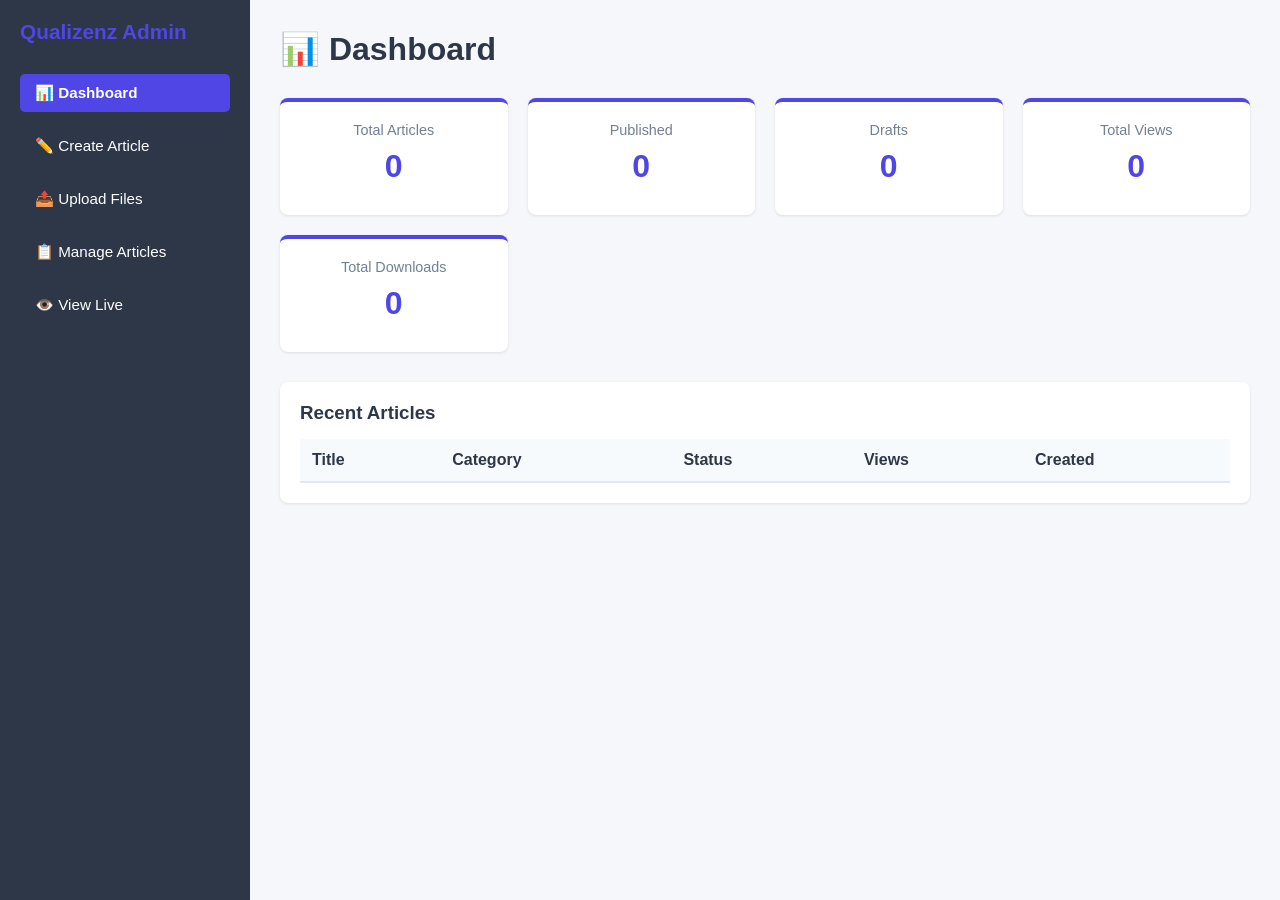
==== admin_dashboard.html @ a14ee41c "commit new files" ====
<!DOCTYPE html>
<html lang="en">
<head>
    <meta charset="UTF-8">
    <meta name="viewport" content="width=device-width, initial-scale=1.0">
    <title>Qualizenz Admin - Article Manager</title>
    <style>
        * {
            margin: 0;
            padding: 0;
            box-sizing: border-box;
        }
        
        body {
            font-family: 'Segoe UI', Tahoma, Geneva, Verdana, sans-serif;
            background: #f5f7fa;
        }
        
        .admin-container {
            display: grid;
            grid-template-columns: 250px 1fr;
            min-height: 100vh;
        }
        
        /* SIDEBAR */
        .sidebar {
            background: #2d3748;
            color: white;
            padding: 20px;
            position: sticky;
            top: 0;
            height: 100vh;
            overflow-y: auto;
        }
        
        .sidebar h2 {
            margin-bottom: 30px;
            font-size: 1.3rem;
            color: #4F46E5;
        }
        
        .sidebar-menu {
            list-style: none;
        }
        
        .sidebar-menu li {
            margin-bottom: 15px;
        }
        
        .sidebar-menu button {
            background: none;
            border: none;
            color: white;
            width: 100%;
            padding: 10px 15px;
            text-align: left;
            cursor: pointer;
            border-radius: 5px;
            font-size: 0.95rem;
            transition: all 0.3s ease;
        }
        
        .sidebar-menu button:hover {
            background: #4F46E5;
        }
        
        .sidebar-menu button.active {
            background: #4F46E5;
            font-weight: 600;
        }
        
        /* MAIN CONTENT */
        .main-content {
            padding: 30px;
            overflow-y: auto;
        }
        
        .header {
            display: flex;
            justify-content: space-between;
            align-items: center;
            margin-bottom: 30px;
        }
        
        .header h1 {
            color: #2d3748;
            font-size: 2rem;
        }
        
        /* SECTIONS */
        .section {
            display: none;
        }
        
        .section.active {
            display: block;
        }
        
        /* FORM STYLES */
        .form-group {
            margin-bottom: 20px;
        }
        
        label {
            display: block;
            margin-bottom: 8px;
            font-weight: 600;
            color: #2d3748;
        }
        
        input, textarea, select {
            width: 100%;
            padding: 12px;
            border: 1px solid #e2e8f0;
            border-radius: 6px;
            font-family: inherit;
            font-size: 0.95rem;
        }
        
        textarea {
            min-height: 150px;
            resize: vertical;
        }
        
        input:focus, textarea:focus, select:focus {
            outline: none;
            border-color: #4F46E5;
            box-shadow: 0 0 0 3px rgba(79, 70, 229, 0.1);
        }
        
        /* BUTTONS */
        .btn {
            padding: 12px 24px;
            border: none;
            border-radius: 6px;
            cursor: pointer;
            font-weight: 600;
            font-size: 0.95rem;
            transition: all 0.3s ease;
        }
        
        .btn-primary {
            background: #4F46E5;
            color: white;
        }
        
        .btn-primary:hover {
            background: #7C3AED;
        }
        
        .btn-secondary {
            background: #e2e8f0;
            color: #2d3748;
        }
        
        .btn-secondary:hover {
            background: #cbd5e0;
        }
        
        .btn-danger {
            background: #ef4444;
            color: white;
        }
        
        .btn-danger:hover {
            background: #dc2626;
        }
        
        /* CARDS */
        .card {
            background: white;
            border-radius: 8px;
            padding: 20px;
            margin-bottom: 20px;
            box-shadow: 0 1px 3px rgba(0,0,0,0.1);
        }
        
        .card h3 {
            color: #2d3748;
            margin-bottom: 15px;
        }
        
        /* FILE UPLOAD */
        .file-upload-area {
            border: 2px dashed #cbd5e0;
            border-radius: 8px;
            padding: 30px;
            text-align: center;
            transition: all 0.3s ease;
            cursor: pointer;
        }
        
        .file-upload-area:hover {
            border-color: #4F46E5;
            background: #f0f4ff;
        }
        
        .file-upload-area.dragover {
            border-color: #4F46E5;
            background: #f0f4ff;
        }
        
        .file-upload-icon {
            font-size: 2.5rem;
            margin-bottom: 10px;
        }
        
        /* TABLES */
        table {
            width: 100%;
            border-collapse: collapse;
        }
        
        th {
            background: #f7fafc;
            padding: 12px;
            text-align: left;
            font-weight: 600;
            color: #2d3748;
            border-bottom: 2px solid #e2e8f0;
        }
        
        td {
            padding: 12px;
            border-bottom: 1px solid #e2e8f0;
        }
        
        tr:hover {
            background: #f7fafc;
        }
        
        .status-badge {
            display: inline-block;
            padding: 4px 12px;
            border-radius: 20px;
            font-size: 0.85rem;
            font-weight: 600;
        }
        
        .status-published {
            background: #D1FAE5;
            color: #065F46;
        }
        
        .status-draft {
            background: #FEF3C7;
            color: #92400E;
        }
        
        .status-archived {
            background: #E5E7EB;
            color: #374151;
        }
        
        /* ALERTS */
        .alert {
            padding: 15px;
            border-radius: 6px;
            margin-bottom: 20px;
            border-left: 4px solid;
        }
        
        .alert-success {
            background: #D1FAE5;
            color: #065F46;
            border-color: #10B981;
        }
        
        .alert-error {
            background: #FEE2E2;
            color: #991B1B;
            border-color: #EF4444;
        }
        
        .alert-info {
            background: #EFF6FF;
            color: #0C4A6E;
            border-color: #4F46E5;
        }
        
        /* STATS */
        .stats-grid {
            display: grid;
            grid-template-columns: repeat(auto-fit, minmax(200px, 1fr));
            gap: 20px;
            margin-bottom: 30px;
        }
        
        .stat-card {
            background: white;
            padding: 20px;
            border-radius: 8px;
            box-shadow: 0 1px 3px rgba(0,0,0,0.1);
            text-align: center;
            border-top: 4px solid #4F46E5;
        }
        
        .stat-number {
            font-size: 2rem;
            font-weight: 700;
            color: #4F46E5;
            margin: 10px 0;
        }
        
        .stat-label {
            color: #718096;
            font-size: 0.9rem;
        }
        
        /* RESPONSIVE */
        @media (max-width: 768px) {
            .admin-container {
                grid-template-columns: 1fr;
            }
            
            .sidebar {
                display: none;
            }
            
            .stats-grid {
                grid-template-columns: 1fr;
            }
        }
    </style>
</head>
<body>
    <div class="admin-container">
        <!-- SIDEBAR -->
        <div class="sidebar">
            <h2>Qualizenz Admin</h2>
            <ul class="sidebar-menu">
                <li><button class="menu-btn active" data-section="dashboard">📊 Dashboard</button></li>
                <li><button class="menu-btn" data-section="create">✏️ Create Article</button></li>
                <li><button class="menu-btn" data-section="upload">📤 Upload Files</button></li>
                <li><button class="menu-btn" data-section="manage">📋 Manage Articles</button></li>
                <li><button class="menu-btn" data-section="view">👁️ View Live</button></li>
            </ul>
        </div>
        
        <!-- MAIN CONTENT -->
        <div class="main-content">
            <!-- DASHBOARD SECTION -->
            <div id="dashboard" class="section active">
                <div class="header">
                    <h1>📊 Dashboard</h1>
                </div>
                
                <div class="stats-grid" id="statsGrid">
                    <div class="stat-card">
                        <div class="stat-label">Total Articles</div>
                        <div class="stat-number" id="totalArticles">0</div>
                    </div>
                    <div class="stat-card">
                        <div class="stat-label">Published</div>
                        <div class="stat-number" id="publishedCount">0</div>
                    </div>
                    <div class="stat-card">
                        <div class="stat-label">Drafts</div>
                        <div class="stat-number" id="draftCount">0</div>
                    </div>
                    <div class="stat-card">
                        <div class="stat-label">Total Views</div>
                        <div class="stat-number" id="totalViews">0</div>
                    </div>
                    <div class="stat-card">
                        <div class="stat-label">Total Downloads</div>
                        <div class="stat-number" id="totalDownloads">0</div>
                    </div>
                </div>
                
                <div class="card">
                    <h3>Recent Articles</h3>
                    <table id="recentTable">
                        <thead>
                            <tr>
                                <th>Title</th>
                                <th>Category</th>
                                <th>Status</th>
                                <th>Views</th>
                                <th>Created</th>
                            </tr>
                        </thead>
                        <tbody>
                        </tbody>
                    </table>
                </div>
            </div>
            
            <!-- CREATE ARTICLE SECTION -->
            <div id="create" class="section">
                <div class="header">
                    <h1>✏️ Create New Article</h1>
                </div>
                
                <div class="card">
                    <form id="createArticleForm" onsubmit="createArticle(event)">
                        <div class="form-group">
                            <label for="title">Article Title *</label>
                            <input type="text" id="title" placeholder="e.g., FDA GMP Requirements" required>
                        </div>
                        
                        <div class="form-group">
                            <label for="description">Description *</label>
                            <textarea id="description" placeholder="Brief description of the article..." required></textarea>
                        </div>
                        
                        <div class="form-group">
                            <label for="category">Category *</label>
                            <select id="category" required>
                                <option value="">-- Select Category --</option>
                                <option value="GMP">GMP</option>
                                <option value="Quality Assurance">Quality Assurance</option>
                                <option value="Quality Control">Quality Control</option>
                                <option value="Validation">Validation</option>
                                <option value="Data Integrity">Data Integrity</option>
                                <option value="Production">Production</option>
                                <option value="Engineering">Engineering</option>
                                <option value="Sterile Manufacturing">Sterile Manufacturing</option>
                            </select>
                        </div>
                        
                        <div class="form-group">
                            <label for="content">Article Content *</label>
                            <textarea id="content" placeholder="Full article content..." required></textarea>
                        </div>
                        
                        <div class="form-group">
                            <label for="tags">Tags (comma-separated)</label>
                            <input type="text" id="tags" placeholder="e.g., compliance, FDA, GMP">
                        </div>
                        
                        <div class="form-group">
                            <label for="author">Author</label>
                            <input type="text" id="author" placeholder="Your name" value="Qualizenz Team">
                        </div>
                        
                        <button type="submit" class="btn btn-primary">💾 Save as Draft</button>
                    </form>
                </div>
                
                <div id="createMessage"></div>
            </div>
            
            <!-- UPLOAD FILES SECTION -->
            <div id="upload" class="section">
                <div class="header">
                    <h1>📤 Upload Files to Article</h1>
                </div>
                
                <div class="card">
                    <h3>Step 1: Select Article</h3>
                    <div class="form-group">
                        <label for="articleSelect">Choose Article *</label>
                        <select id="articleSelect" onchange="loadArticleDetails()">
                            <option value="">-- Select Article --</option>
                        </select>
                    </div>
                    
                    <div id="articleDetails" style="display: none; margin-top: 20px; padding: 15px; background: #f7fafc; border-radius: 6px;">
                        <h4 id="selectedArticleTitle"></h4>
                        <p id="selectedArticleDesc"></p>
                    </div>
                </div>
                
                <div class="card">
                    <h3>Step 2: Upload File (PDF, Word, etc.)</h3>
                    <div class="file-upload-area" id="fileUploadArea">
                        <div class="file-upload-icon">📁</div>
                        <p><strong>Drag & drop your file here</strong></p>
                        <p style="color: #718096; font-size: 0.9rem;">or click to select (PDF, DOCX, TXT, ZIP up to 50MB)</p>
                        <input type="file" id="fileInput" style="display: none;">
                    </div>
                    
                    <div id="fileList" style="margin-top: 20px;"></div>
                    
                    <button type="button" class="btn btn-primary" style="margin-top: 20px;" onclick="uploadFile()">⬆️ Upload File</button>
                </div>
                
                <div id="uploadMessage"></div>
            </div>
            
            <!-- MANAGE ARTICLES SECTION -->
            <div id="manage" class="section">
                <div class="header">
                    <h1>📋 Manage Articles</h1>
                </div>
                
                <div class="card">
                    <button class="btn btn-primary" onclick="loadAllArticles()" style="margin-bottom: 20px;">🔄 Refresh</button>
                    
                    <table id="articlesTable">
                        <thead>
                            <tr>
                                <th>Title</th>
                                <th>Category</th>
                                <th>Status</th>
                                <th>Views</th>
                                <th>Files</th>
                                <th>Actions</th>
                            </tr>
                        </thead>
                        <tbody>
                        </tbody>
                    </table>
                </div>
            </div>
            
            <!-- VIEW LIVE SECTION -->
            <div id="view" class="section">
                <div class="header">
                    <h1>👁️ View Live</h1>
                </div>
                
                <div class="card">
                    <h3>Published Articles on Your Website</h3>
                    <p style="color: #718096; margin-bottom: 20px;">Here's how your articles appear to visitors</p>
                    <div id="livePreview"></div>
                </div>
            </div>
        </div>
    </div>
    
    <script>
        const API_URL = 'http://localhost:5000/api';
        let currentArticleId = null;
        
        // ==================== MENU NAVIGATION ====================
        document.querySelectorAll('.menu-btn').forEach(btn => {
            btn.addEventListener('click', function() {
                const section = this.dataset.section;
                
                // Hide all sections
                document.querySelectorAll('.section').forEach(s => s.classList.remove('active'));
                
                // Show selected section
                document.getElementById(section).classList.add('active');
                
                // Update active button
                document.querySelectorAll('.menu-btn').forEach(b => b.classList.remove('active'));
                this.classList.add('active');
                
                // Load data based on section
                if (section === 'dashboard') loadDashboard();
                if (section === 'upload') loadArticlesForUpload();
                if (section === 'manage') loadAllArticles();
                if (section === 'view') loadPublishedArticles();
            });
        });
        
        // ==================== CREATE ARTICLE ====================
        async function createArticle(event) {
            event.preventDefault();
            
            const article = {
                title: document.getElementById('title').value,
                description: document.getElementById('description').value,
                category: document.getElementById('category').value,
                content: document.getElementById('content').value,
                tags: document.getElementById('tags').value.split(',').map(t => t.trim()),
                author: document.getElementById('author').value
            };
            
            try {
                const response = await fetch(`${API_URL}/articles/create`, {
                    method: 'POST',
                    headers: { 'Content-Type': 'application/json' },
                    body: JSON.stringify(article)
                });
                
                const data = await response.json();
                
                if (response.ok) {
                    showMessage('createMessage', `✅ Article created! ID: ${data.article_id}`, 'success');
                    document.getElementById('createArticleForm').reset();
                } else {
                    showMessage('createMessage', `❌ Error: ${data.error}`, 'error');
                }
            } catch (error) {
                showMessage('createMessage', `❌ Error: ${error.message}`, 'error');
            }
        }
        
        // ==================== FILE UPLOAD ====================
        document.getElementById('fileUploadArea').addEventListener('click', () => {
            document.getElementById('fileInput').click();
        });
        
        document.getElementById('fileUploadArea').addEventListener('dragover', (e) => {
            e.preventDefault();
            document.getElementById('fileUploadArea').classList.add('dragover');
        });
        
        document.getElementById('fileUploadArea').addEventListener('dragleave', () => {
            document.getElementById('fileUploadArea').classList.remove('dragover');
        });
        
        document.getElementById('fileUploadArea').addEventListener('drop', (e) => {
            e.preventDefault();
            document.getElementById('fileUploadArea').classList.remove('dragover');
            document.getElementById('fileInput').files = e.dataTransfer.files;
            updateFileList();
        });
        
        document.getElementById('fileInput').addEventListener('change', updateFileList);
        
        function updateFileList() {
            const files = document.getElementById('fileInput').files;
            const fileList = document.getElementById('fileList');
            fileList.innerHTML = '';
            
            for (let file of files) {
                const sizeMB = (file.size / 1024 / 1024).toFixed(2);
                fileList.innerHTML += `
                    <div style="padding: 10px; background: #f7fafc; border-radius: 6px; margin-bottom: 10px;">
                        📄 ${file.name} (${sizeMB}MB)
                    </div>
                `;
            }
        }
        
        async function uploadFile() {
            if (!currentArticleId) {
                showMessage('uploadMessage', '❌ Please select an article first', 'error');
                return;
            }
            
            const files = document.getElementById('fileInput').files;
            if (files.length === 0) {
                showMessage('uploadMessage', '❌ Please select a file', 'error');
                return;
            }
            
            const formData = new FormData();
            formData.append('file', files[0]);
            
            try {
                const response = await fetch(`${API_URL}/articles/${currentArticleId}/upload-file`, {
                    method: 'POST',
                    body: formData
                });
                
                const data = await response.json();
                
                if (response.ok) {
                    showMessage('uploadMessage', `✅ File uploaded! Download: ${data.download_url}`, 'success');
                    document.getElementById('fileInput').value = '';
                    updateFileList();
                } else {
                    showMessage('uploadMessage', `❌ Error: ${data.error}`, 'error');
                }
            } catch (error) {
                showMessage('uploadMessage', `❌ Error: ${error.message}`, 'error');
            }
        }
        
        // ==================== LOAD ARTICLES ====================
        async function loadArticlesForUpload() {
            try {
                const response = await fetch(`${API_URL}/admin/articles`);
                const data = await response.json();
                
                const select = document.getElementById('articleSelect');
                select.innerHTML = '<option value="">-- Select Article --</option>';
                
                data.articles.forEach(article => {
                    select.innerHTML += `<option value="${article.id}">${article.title}</option>`;
                });
            } catch (error) {
                console.error('Error loading articles:', error);
            }
        }
        
        function loadArticleDetails() {
            const articleId = document.getElementById('articleSelect').value;
            if (!articleId) {
                document.getElementById('articleDetails').style.display = 'none';
                currentArticleId = null;
                return;
            }
            
            currentArticleId = articleId;
            document.getElementById('articleDetails').style.display = 'block';
            // In production, fetch and display article details
        }
        
        async function loadAllArticles() {
            try {
                const response = await fetch(`${API_URL}/admin/articles`);
                const data = await response.json();
                
                const tbody = document.querySelector('#articlesTable tbody');
                tbody.innerHTML = '';
                
                data.articles.forEach(article => {
                    tbody.innerHTML += `
                        <tr>
                            <td>${article.title}</td>
                            <td>${article.category}</td>
                            <td><span class="status-badge status-${article.status.toLowerCase()}">${article.status}</span></td>
                            <td>${article.views}</td>
                            <td>${article.files.length}</td>
                            <td>
                                <button class="btn btn-secondary" onclick="publishArticle('${article.id}')" style="padding: 6px 12px; font-size: 0.85rem;">Publish</button>
                                <button class="btn btn-danger" onclick="deleteArticle('${article.id}')" style="padding: 6px 12px; font-size: 0.85rem;">Delete</button>
                            </td>
                        </tr>
                    `;
                });
            } catch (error) {
                console.error('Error loading articles:', error);
            }
        }
        
        async function loadPublishedArticles() {
            try {
                const response = await fetch(`${API_URL}/articles/published`);
                const data = await response.json();
                
                const preview = document.getElementById('livePreview');
                preview.innerHTML = '';
                
                data.articles.forEach(article => {
                    preview.innerHTML += `
                        <div class="card">
                            <h3>${article.title}</h3>
                            <p>${article.description}</p>
                            <div style="margin-top: 10px;">
                                <span style="background: #f0f4ff; padding: 4px 8px; border-radius: 4px; font-size: 0.85rem;">${article.category}</span>
                                <span style="margin-left: 10px; color: #718096; font-size: 0.9rem;">👁️ ${article.views} views</span>
                            </div>
                            <a href="${API_URL}/articles/${article.id}/content" target="_blank" style="display: inline-block; margin-top: 15px; color: #4F46E5; text-decoration: none;">
                                📖 Read More →
                            </a>
                        </div>
                    `;
                });
            } catch (error) {
                console.error('Error loading published articles:', error);
            }
        }
        
        // ==================== ACTIONS ====================
        async function publishArticle(articleId) {
            try {
                const response = await fetch(`${API_URL}/articles/${articleId}/publish`, {
                    method: 'PUT'
                });
                
                if (response.ok) {
                    alert('✅ Article published!');
                    loadAllArticles();
                } else {
                    alert('❌ Error publishing article');
                }
            } catch (error) {
                alert(`❌ Error: ${error.message}`);
            }
        }
        
        async function deleteArticle(articleId) {
            if (!confirm('Are you sure you want to delete this article?')) return;
            
            try {
                const response = await fetch(`${API_URL}/admin/articles/${articleId}/delete`, {
                    method: 'DELETE'
                });
                
                if (response.ok) {
                    alert('✅ Article deleted!');
                    loadAllArticles();
                } else {
                    alert('❌ Error deleting article');
                }
            } catch (error) {
                alert(`❌ Error: ${error.message}`);
            }
        }
        
        async function loadDashboard() {
            try {
                const response = await fetch(`${API_URL}/admin/stats`);
                const stats = await response.json();
                
                document.getElementById('totalArticles').textContent = stats.total_articles;
                document.getElementById('publishedCount').textContent = stats.published_articles;
                document.getElementById('draftCount').textContent = stats.draft_articles;
                document.getElementById('totalViews').textContent = stats.total_views;
                document.getElementById('totalDownloads').textContent = stats.total_downloads;
                
                loadAllArticles();
            } catch (error) {
                console.error('Error loading dashboard:', error);
            }
        }
        
        function showMessage(elementId, message, type) {
            const element = document.getElementById(elementId);
            element.innerHTML = `<div class="alert alert-${type}">${message}</div>`;
        }
        
        // Load dashboard on page load
        window.addEventListener('load', loadDashboard);
    </script>
</body>
</html>
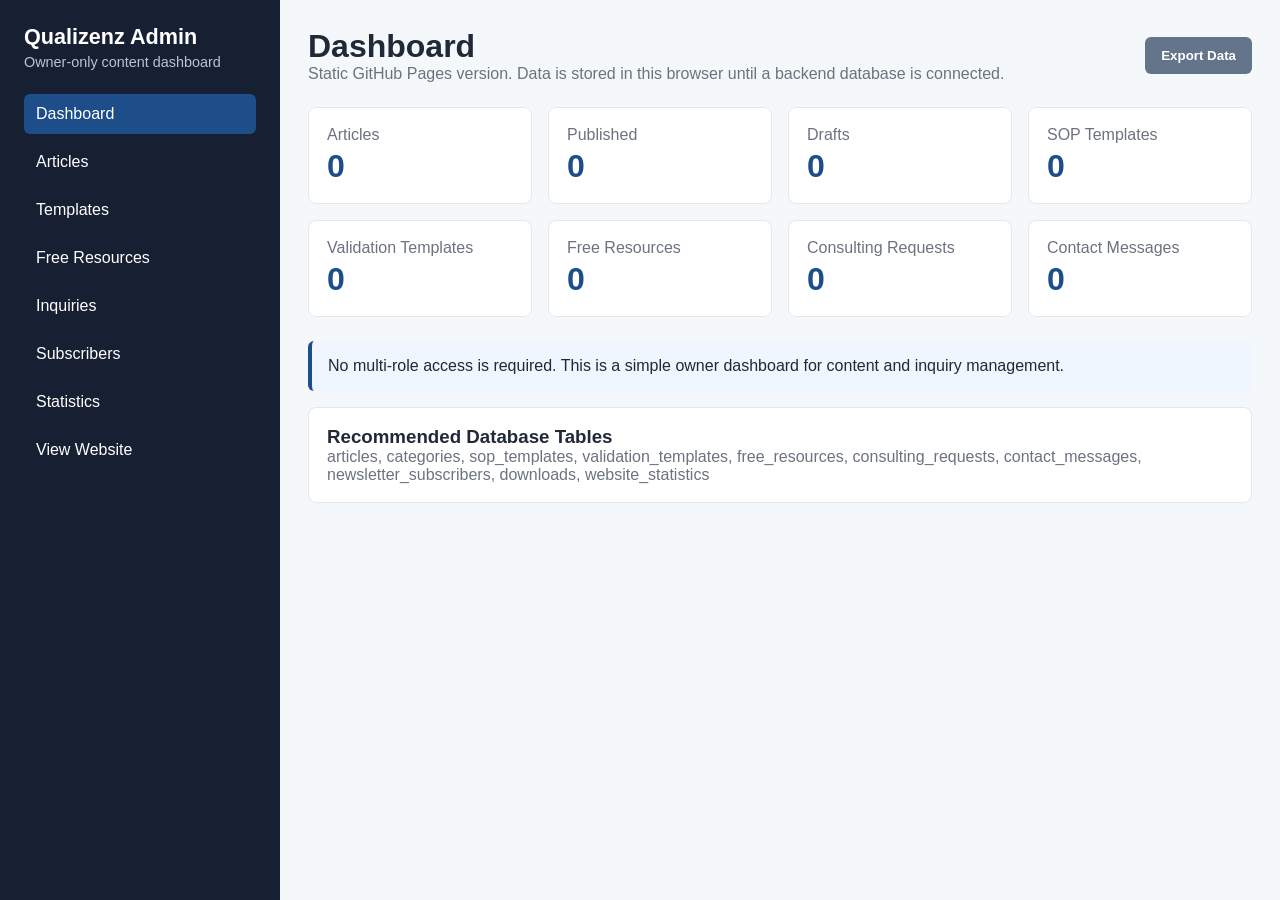
==== commit 7f60c3df: "Add Qualizenz logo to website" ====
--- a/admin_dashboard.html
+++ b/admin_dashboard.html
@@ -3,803 +3,300 @@
 <head>
     <meta charset="UTF-8">
     <meta name="viewport" content="width=device-width, initial-scale=1.0">
-    <title>Qualizenz Admin - Article Manager</title>
+    <title>Qualizenz Admin Content Dashboard</title>
     <style>
-        * {
-            margin: 0;
-            padding: 0;
-            box-sizing: border-box;
-        }
-        
-        body {
-            font-family: 'Segoe UI', Tahoma, Geneva, Verdana, sans-serif;
-            background: #f5f7fa;
-        }
-        
-        .admin-container {
-            display: grid;
-            grid-template-columns: 250px 1fr;
-            min-height: 100vh;
-        }
-        
-        /* SIDEBAR */
-        .sidebar {
-            background: #2d3748;
-            color: white;
-            padding: 20px;
-            position: sticky;
-            top: 0;
-            height: 100vh;
-            overflow-y: auto;
-        }
-        
-        .sidebar h2 {
-            margin-bottom: 30px;
-            font-size: 1.3rem;
-            color: #4F46E5;
-        }
-        
-        .sidebar-menu {
-            list-style: none;
-        }
-        
-        .sidebar-menu li {
-            margin-bottom: 15px;
-        }
-        
-        .sidebar-menu button {
-            background: none;
-            border: none;
-            color: white;
-            width: 100%;
-            padding: 10px 15px;
-            text-align: left;
-            cursor: pointer;
-            border-radius: 5px;
-            font-size: 0.95rem;
-            transition: all 0.3s ease;
-        }
-        
-        .sidebar-menu button:hover {
-            background: #4F46E5;
-        }
-        
-        .sidebar-menu button.active {
-            background: #4F46E5;
-            font-weight: 600;
-        }
-        
-        /* MAIN CONTENT */
-        .main-content {
-            padding: 30px;
-            overflow-y: auto;
-        }
-        
-        .header {
-            display: flex;
-            justify-content: space-between;
-            align-items: center;
-            margin-bottom: 30px;
-        }
-        
-        .header h1 {
-            color: #2d3748;
-            font-size: 2rem;
-        }
-        
-        /* SECTIONS */
-        .section {
-            display: none;
-        }
-        
-        .section.active {
-            display: block;
-        }
-        
-        /* FORM STYLES */
-        .form-group {
-            margin-bottom: 20px;
-        }
-        
-        label {
-            display: block;
-            margin-bottom: 8px;
-            font-weight: 600;
-            color: #2d3748;
-        }
-        
-        input, textarea, select {
-            width: 100%;
-            padding: 12px;
-            border: 1px solid #e2e8f0;
-            border-radius: 6px;
-            font-family: inherit;
-            font-size: 0.95rem;
-        }
-        
-        textarea {
-            min-height: 150px;
-            resize: vertical;
-        }
-        
-        input:focus, textarea:focus, select:focus {
-            outline: none;
-            border-color: #4F46E5;
-            box-shadow: 0 0 0 3px rgba(79, 70, 229, 0.1);
-        }
-        
-        /* BUTTONS */
-        .btn {
-            padding: 12px 24px;
-            border: none;
-            border-radius: 6px;
-            cursor: pointer;
-            font-weight: 600;
-            font-size: 0.95rem;
-            transition: all 0.3s ease;
-        }
-        
-        .btn-primary {
-            background: #4F46E5;
-            color: white;
-        }
-        
-        .btn-primary:hover {
-            background: #7C3AED;
-        }
-        
-        .btn-secondary {
-            background: #e2e8f0;
-            color: #2d3748;
-        }
-        
-        .btn-secondary:hover {
-            background: #cbd5e0;
-        }
-        
-        .btn-danger {
-            background: #ef4444;
-            color: white;
-        }
-        
-        .btn-danger:hover {
-            background: #dc2626;
-        }
-        
-        /* CARDS */
-        .card {
-            background: white;
-            border-radius: 8px;
-            padding: 20px;
-            margin-bottom: 20px;
-            box-shadow: 0 1px 3px rgba(0,0,0,0.1);
-        }
-        
-        .card h3 {
-            color: #2d3748;
-            margin-bottom: 15px;
-        }
-        
-        /* FILE UPLOAD */
-        .file-upload-area {
-            border: 2px dashed #cbd5e0;
-            border-radius: 8px;
-            padding: 30px;
-            text-align: center;
-            transition: all 0.3s ease;
-            cursor: pointer;
-        }
-        
-        .file-upload-area:hover {
-            border-color: #4F46E5;
-            background: #f0f4ff;
-        }
-        
-        .file-upload-area.dragover {
-            border-color: #4F46E5;
-            background: #f0f4ff;
-        }
-        
-        .file-upload-icon {
-            font-size: 2.5rem;
-            margin-bottom: 10px;
-        }
-        
-        /* TABLES */
-        table {
-            width: 100%;
-            border-collapse: collapse;
-        }
-        
-        th {
-            background: #f7fafc;
-            padding: 12px;
-            text-align: left;
-            font-weight: 600;
-            color: #2d3748;
-            border-bottom: 2px solid #e2e8f0;
-        }
-        
-        td {
-            padding: 12px;
-            border-bottom: 1px solid #e2e8f0;
-        }
-        
-        tr:hover {
-            background: #f7fafc;
-        }
-        
-        .status-badge {
-            display: inline-block;
-            padding: 4px 12px;
-            border-radius: 20px;
-            font-size: 0.85rem;
-            font-weight: 600;
-        }
-        
-        .status-published {
-            background: #D1FAE5;
-            color: #065F46;
-        }
-        
-        .status-draft {
-            background: #FEF3C7;
-            color: #92400E;
-        }
-        
-        .status-archived {
-            background: #E5E7EB;
-            color: #374151;
-        }
-        
-        /* ALERTS */
-        .alert {
-            padding: 15px;
-            border-radius: 6px;
-            margin-bottom: 20px;
-            border-left: 4px solid;
-        }
-        
-        .alert-success {
-            background: #D1FAE5;
-            color: #065F46;
-            border-color: #10B981;
-        }
-        
-        .alert-error {
-            background: #FEE2E2;
-            color: #991B1B;
-            border-color: #EF4444;
-        }
-        
-        .alert-info {
-            background: #EFF6FF;
-            color: #0C4A6E;
-            border-color: #4F46E5;
-        }
-        
-        /* STATS */
-        .stats-grid {
-            display: grid;
-            grid-template-columns: repeat(auto-fit, minmax(200px, 1fr));
-            gap: 20px;
-            margin-bottom: 30px;
-        }
-        
-        .stat-card {
-            background: white;
-            padding: 20px;
-            border-radius: 8px;
-            box-shadow: 0 1px 3px rgba(0,0,0,0.1);
-            text-align: center;
-            border-top: 4px solid #4F46E5;
-        }
-        
-        .stat-number {
-            font-size: 2rem;
-            font-weight: 700;
-            color: #4F46E5;
-            margin: 10px 0;
-        }
-        
-        .stat-label {
-            color: #718096;
-            font-size: 0.9rem;
-        }
-        
-        /* RESPONSIVE */
-        @media (max-width: 768px) {
-            .admin-container {
-                grid-template-columns: 1fr;
-            }
-            
-            .sidebar {
-                display: none;
-            }
-            
-            .stats-grid {
-                grid-template-columns: 1fr;
-            }
+        :root {
+            --primary: #1D4E89;
+            --secondary: #0F766E;
+            --bg: #F5F8FA;
+            --text: #1F2937;
+            --muted: #6B7280;
+            --border: #E5E7EB;
+            --white: #FFFFFF;
+        }
+        * { box-sizing: border-box; margin: 0; padding: 0; }
+        body { background: var(--bg); color: var(--text); font-family: "Segoe UI", Tahoma, Geneva, Verdana, sans-serif; }
+        .admin-shell { display: grid; grid-template-columns: 280px 1fr; min-height: 100vh; }
+        .sidebar { background: #172033; color: var(--white); padding: 24px; position: sticky; top: 0; height: 100vh; }
+        .sidebar h1 { font-size: 1.35rem; margin-bottom: 0.25rem; }
+        .sidebar p { color: #B8C4D2; font-size: 0.9rem; margin-bottom: 1.5rem; }
+        .sidebar a, .sidebar button { border-radius: 6px; color: var(--white); display: block; margin-bottom: 8px; padding: 11px 12px; text-align: left; text-decoration: none; width: 100%; }
+        .sidebar button { background: transparent; border: 0; cursor: pointer; font: inherit; }
+        .sidebar button.active, .sidebar button:hover, .sidebar a:hover { background: var(--primary); }
+        .main { padding: 28px; }
+        .topbar { align-items: center; display: flex; justify-content: space-between; gap: 1rem; margin-bottom: 24px; }
+        .topbar h2 { font-size: 2rem; }
+        .grid { display: grid; gap: 1rem; grid-template-columns: repeat(auto-fit, minmax(210px, 1fr)); margin-bottom: 1.5rem; }
+        .stat, .panel { background: var(--white); border: 1px solid var(--border); border-radius: 8px; padding: 18px; }
+        .stat strong { color: var(--primary); display: block; font-size: 2rem; margin-top: 0.25rem; }
+        .muted { color: var(--muted); }
+        .section { display: none; }
+        .section.active { display: block; }
+        form { display: grid; gap: 1rem; }
+        label { color: var(--text); font-weight: 700; }
+        input, select, textarea { border: 1px solid var(--border); border-radius: 6px; font: inherit; padding: 11px; width: 100%; }
+        textarea { min-height: 130px; resize: vertical; }
+        .two-col { display: grid; gap: 1rem; grid-template-columns: 1fr 1fr; }
+        .btn { background: var(--primary); border: 0; border-radius: 6px; color: var(--white); cursor: pointer; font-weight: 700; padding: 11px 16px; }
+        .btn.secondary { background: #64748B; }
+        .btn.danger { background: #B91C1C; }
+        table { background: var(--white); border-collapse: collapse; border-radius: 8px; overflow: hidden; width: 100%; }
+        th, td { border-bottom: 1px solid var(--border); padding: 12px; text-align: left; vertical-align: top; }
+        th { background: #EAF1F7; }
+        .badge { background: #DBEAFE; border-radius: 999px; color: #1E3A8A; display: inline-block; font-size: 0.8rem; font-weight: 800; padding: 4px 10px; }
+        .actions { display: flex; flex-wrap: wrap; gap: 0.5rem; }
+        .notice { background: #EFF6FF; border-left: 4px solid var(--primary); border-radius: 6px; margin-bottom: 1rem; padding: 1rem; }
+        @media (max-width: 800px) {
+            .admin-shell { grid-template-columns: 1fr; }
+            .sidebar { height: auto; position: static; }
+            .two-col { grid-template-columns: 1fr; }
+            .topbar { align-items: flex-start; flex-direction: column; }
         }
     </style>
 </head>
 <body>
-    <div class="admin-container">
-        <!-- SIDEBAR -->
-        <div class="sidebar">
-            <h2>Qualizenz Admin</h2>
-            <ul class="sidebar-menu">
-                <li><button class="menu-btn active" data-section="dashboard">📊 Dashboard</button></li>
-                <li><button class="menu-btn" data-section="create">✏️ Create Article</button></li>
-                <li><button class="menu-btn" data-section="upload">📤 Upload Files</button></li>
-                <li><button class="menu-btn" data-section="manage">📋 Manage Articles</button></li>
-                <li><button class="menu-btn" data-section="view">👁️ View Live</button></li>
-            </ul>
-        </div>
-        
-        <!-- MAIN CONTENT -->
-        <div class="main-content">
-            <!-- DASHBOARD SECTION -->
-            <div id="dashboard" class="section active">
-                <div class="header">
-                    <h1>📊 Dashboard</h1>
-                </div>
-                
-                <div class="stats-grid" id="statsGrid">
-                    <div class="stat-card">
-                        <div class="stat-label">Total Articles</div>
-                        <div class="stat-number" id="totalArticles">0</div>
-                    </div>
-                    <div class="stat-card">
-                        <div class="stat-label">Published</div>
-                        <div class="stat-number" id="publishedCount">0</div>
-                    </div>
-                    <div class="stat-card">
-                        <div class="stat-label">Drafts</div>
-                        <div class="stat-number" id="draftCount">0</div>
-                    </div>
-                    <div class="stat-card">
-                        <div class="stat-label">Total Views</div>
-                        <div class="stat-number" id="totalViews">0</div>
-                    </div>
-                    <div class="stat-card">
-                        <div class="stat-label">Total Downloads</div>
-                        <div class="stat-number" id="totalDownloads">0</div>
-                    </div>
-                </div>
-                
-                <div class="card">
-                    <h3>Recent Articles</h3>
-                    <table id="recentTable">
-                        <thead>
-                            <tr>
-                                <th>Title</th>
-                                <th>Category</th>
-                                <th>Status</th>
-                                <th>Views</th>
-                                <th>Created</th>
-                            </tr>
-                        </thead>
-                        <tbody>
-                        </tbody>
-                    </table>
-                </div>
+    <div class="admin-shell">
+        <aside class="sidebar">
+            <h1>Qualizenz Admin</h1>
+            <p>Owner-only content dashboard</p>
+            <button class="tab active" data-section="dashboard">Dashboard</button>
+            <button class="tab" data-section="articles">Articles</button>
+            <button class="tab" data-section="templates">Templates</button>
+            <button class="tab" data-section="resources">Free Resources</button>
+            <button class="tab" data-section="inquiries">Inquiries</button>
+            <button class="tab" data-section="subscribers">Subscribers</button>
+            <button class="tab" data-section="stats">Statistics</button>
+            <a href="index.html">View Website</a>
+        </aside>
+        <main class="main">
+            <div class="topbar">
+                <div>
+                    <h2 id="pageTitle">Dashboard</h2>
+                    <p class="muted">Static GitHub Pages version. Data is stored in this browser until a backend database is connected.</p>
+                </div>
+                <button class="btn secondary" onclick="exportAdminData()">Export Data</button>
             </div>
-            
-            <!-- CREATE ARTICLE SECTION -->
-            <div id="create" class="section">
-                <div class="header">
-                    <h1>✏️ Create New Article</h1>
-                </div>
-                
-                <div class="card">
-                    <form id="createArticleForm" onsubmit="createArticle(event)">
-                        <div class="form-group">
-                            <label for="title">Article Title *</label>
-                            <input type="text" id="title" placeholder="e.g., FDA GMP Requirements" required>
+
+            <section id="dashboard" class="section active">
+                <div class="grid" id="statsGrid"></div>
+                <div class="notice">No multi-role access is required. This is a simple owner dashboard for content and inquiry management.</div>
+                <div class="panel">
+                    <h3>Recommended Database Tables</h3>
+                    <p class="muted">articles, categories, sop_templates, validation_templates, free_resources, consulting_requests, contact_messages, newsletter_subscribers, downloads, website_statistics</p>
+                </div>
+            </section>
+
+            <section id="articles" class="section">
+                <div class="panel">
+                    <h3>Add / Edit Article</h3>
+                    <form id="articleForm">
+                        <input type="hidden" name="id">
+                        <div class="two-col">
+                            <div><label>Article Title</label><input name="title" required></div>
+                            <div><label>Category</label><input name="category" placeholder="GMP, Validation, Data Integrity..." required></div>
                         </div>
-                        
-                        <div class="form-group">
-                            <label for="description">Description *</label>
-                            <textarea id="description" placeholder="Brief description of the article..." required></textarea>
+                        <div class="two-col">
+                            <div><label>Author</label><input name="author" value="Qualizenz Team"></div>
+                            <div><label>Publish Date</label><input type="date" name="publishDate"></div>
                         </div>
-                        
-                        <div class="form-group">
-                            <label for="category">Category *</label>
-                            <select id="category" required>
-                                <option value="">-- Select Category --</option>
-                                <option value="GMP">GMP</option>
-                                <option value="Quality Assurance">Quality Assurance</option>
-                                <option value="Quality Control">Quality Control</option>
-                                <option value="Validation">Validation</option>
-                                <option value="Data Integrity">Data Integrity</option>
-                                <option value="Production">Production</option>
-                                <option value="Engineering">Engineering</option>
-                                <option value="Sterile Manufacturing">Sterile Manufacturing</option>
-                            </select>
+                        <label>Featured Image URL</label><input name="featuredImage" placeholder="Optional image URL">
+                        <label>Article Summary</label><textarea name="summary" required></textarea>
+                        <label>Full Article Content</label><textarea name="content" required></textarea>
+                        <div class="two-col">
+                            <div><label>SEO Meta Title</label><input name="seoTitle"></div>
+                            <div><label>Keywords</label><input name="keywords" placeholder="comma-separated"></div>
                         </div>
-                        
-                        <div class="form-group">
-                            <label for="content">Article Content *</label>
-                            <textarea id="content" placeholder="Full article content..." required></textarea>
-                        </div>
-                        
-                        <div class="form-group">
-                            <label for="tags">Tags (comma-separated)</label>
-                            <input type="text" id="tags" placeholder="e.g., compliance, FDA, GMP">
-                        </div>
-                        
-                        <div class="form-group">
-                            <label for="author">Author</label>
-                            <input type="text" id="author" placeholder="Your name" value="Qualizenz Team">
-                        </div>
-                        
-                        <button type="submit" class="btn btn-primary">💾 Save as Draft</button>
+                        <label>SEO Meta Description</label><textarea name="seoDescription"></textarea>
+                        <label>Related Articles / CTA</label><input name="relatedArticles" placeholder="Related article IDs, CTA text or links">
+                        <div class="actions"><button class="btn" type="submit" name="status" value="Published">Publish Article</button><button class="btn secondary" type="submit" name="status" value="Draft">Save as Draft</button></div>
                     </form>
                 </div>
-                
-                <div id="createMessage"></div>
-            </div>
-            
-            <!-- UPLOAD FILES SECTION -->
-            <div id="upload" class="section">
-                <div class="header">
-                    <h1>📤 Upload Files to Article</h1>
-                </div>
-                
-                <div class="card">
-                    <h3>Step 1: Select Article</h3>
-                    <div class="form-group">
-                        <label for="articleSelect">Choose Article *</label>
-                        <select id="articleSelect" onchange="loadArticleDetails()">
-                            <option value="">-- Select Article --</option>
-                        </select>
-                    </div>
-                    
-                    <div id="articleDetails" style="display: none; margin-top: 20px; padding: 15px; background: #f7fafc; border-radius: 6px;">
-                        <h4 id="selectedArticleTitle"></h4>
-                        <p id="selectedArticleDesc"></p>
-                    </div>
-                </div>
-                
-                <div class="card">
-                    <h3>Step 2: Upload File (PDF, Word, etc.)</h3>
-                    <div class="file-upload-area" id="fileUploadArea">
-                        <div class="file-upload-icon">📁</div>
-                        <p><strong>Drag & drop your file here</strong></p>
-                        <p style="color: #718096; font-size: 0.9rem;">or click to select (PDF, DOCX, TXT, ZIP up to 50MB)</p>
-                        <input type="file" id="fileInput" style="display: none;">
-                    </div>
-                    
-                    <div id="fileList" style="margin-top: 20px;"></div>
-                    
-                    <button type="button" class="btn btn-primary" style="margin-top: 20px;" onclick="uploadFile()">⬆️ Upload File</button>
-                </div>
-                
-                <div id="uploadMessage"></div>
-            </div>
-            
-            <!-- MANAGE ARTICLES SECTION -->
-            <div id="manage" class="section">
-                <div class="header">
-                    <h1>📋 Manage Articles</h1>
-                </div>
-                
-                <div class="card">
-                    <button class="btn btn-primary" onclick="loadAllArticles()" style="margin-bottom: 20px;">🔄 Refresh</button>
-                    
-                    <table id="articlesTable">
-                        <thead>
-                            <tr>
-                                <th>Title</th>
-                                <th>Category</th>
-                                <th>Status</th>
-                                <th>Views</th>
-                                <th>Files</th>
-                                <th>Actions</th>
-                            </tr>
-                        </thead>
-                        <tbody>
-                        </tbody>
-                    </table>
-                </div>
-            </div>
-            
-            <!-- VIEW LIVE SECTION -->
-            <div id="view" class="section">
-                <div class="header">
-                    <h1>👁️ View Live</h1>
-                </div>
-                
-                <div class="card">
-                    <h3>Published Articles on Your Website</h3>
-                    <p style="color: #718096; margin-bottom: 20px;">Here's how your articles appear to visitors</p>
-                    <div id="livePreview"></div>
-                </div>
-            </div>
-        </div>
+                <div class="panel"><h3>Manage Articles</h3><div id="articleTable"></div></div>
+            </section>
+
+            <section id="templates" class="section">
+                <div class="panel">
+                    <h3>Upload Template Record</h3>
+                    <form id="templateForm">
+                        <div class="two-col"><div><label>Template Title</label><input name="title" required></div><div><label>Template Type</label><select name="table"><option value="sop_templates">SOP Template</option><option value="validation_templates">Validation Template</option></select></div></div>
+                        <div class="two-col"><div><label>Category</label><input name="category" required></div><div><label>File Type</label><input name="fileType" placeholder="DOCX, XLSX, PDF"></div></div>
+                        <div class="two-col"><div><label>Free or Paid</label><select name="access"><option>Free</option><option>Paid</option></select></div><div><label>Price</label><input name="price" placeholder="$49"></div></div>
+                        <label>Short Description</label><textarea name="description" required></textarea>
+                        <label>Upload File</label><input type="file" name="file">
+                        <button class="btn" type="submit">Save Template</button>
+                    </form>
+                </div>
+                <div class="panel"><h3>Template Records</h3><div id="templateTable"></div></div>
+            </section>
+
+            <section id="resources" class="section">
+                <div class="panel">
+                    <h3>Upload Free Resource</h3>
+                    <form id="resourceForm">
+                        <div class="two-col"><div><label>Resource Title</label><input name="title" required></div><div><label>Category</label><input name="category" required></div></div>
+                        <label>Description</label><textarea name="description" required></textarea>
+                        <label>Upload File</label><input type="file" name="file">
+                        <button class="btn" type="submit">Save Free Resource</button>
+                    </form>
+                </div>
+                <div class="panel"><h3>Free Resource Records</h3><div id="resourceTable"></div></div>
+            </section>
+
+            <section id="inquiries" class="section">
+                <div class="grid">
+                    <div class="panel"><h3>Consulting Requests</h3><div id="consultingTable"></div></div>
+                    <div class="panel"><h3>Contact Messages</h3><div id="contactTable"></div></div>
+                </div>
+            </section>
+
+            <section id="subscribers" class="section">
+                <div class="panel"><h3>Newsletter Subscribers</h3><div id="subscriberTable"></div></div>
+            </section>
+
+            <section id="stats" class="section">
+                <div class="grid" id="statsDetailGrid"></div>
+                <div class="panel"><h3>Downloads</h3><div id="downloadTable"></div></div>
+            </section>
+        </main>
     </div>
-    
+
     <script>
-        const API_URL = 'http://localhost:5000/api';
-        let currentArticleId = null;
-        
-        // ==================== MENU NAVIGATION ====================
-        document.querySelectorAll('.menu-btn').forEach(btn => {
-            btn.addEventListener('click', function() {
-                const section = this.dataset.section;
-                
-                // Hide all sections
-                document.querySelectorAll('.section').forEach(s => s.classList.remove('active'));
-                
-                // Show selected section
-                document.getElementById(section).classList.add('active');
-                
-                // Update active button
-                document.querySelectorAll('.menu-btn').forEach(b => b.classList.remove('active'));
-                this.classList.add('active');
-                
-                // Load data based on section
-                if (section === 'dashboard') loadDashboard();
-                if (section === 'upload') loadArticlesForUpload();
-                if (section === 'manage') loadAllArticles();
-                if (section === 'view') loadPublishedArticles();
+        const tables = ["articles", "categories", "sop_templates", "validation_templates", "free_resources", "consulting_requests", "contact_messages", "newsletter_subscribers", "downloads", "website_statistics"];
+
+        function read(key, fallback = []) {
+            try { return JSON.parse(localStorage.getItem(key)) || fallback; } catch { return fallback; }
+        }
+        function write(key, value) { localStorage.setItem(key, JSON.stringify(value)); }
+        function uid(prefix) { return `${prefix}-${Date.now()}`; }
+        function rows(key) { return read(key, []); }
+
+        document.querySelectorAll(".tab").forEach(button => {
+            button.addEventListener("click", () => {
+                document.querySelectorAll(".tab").forEach(tab => tab.classList.remove("active"));
+                document.querySelectorAll(".section").forEach(section => section.classList.remove("active"));
+                button.classList.add("active");
+                document.getElementById(button.dataset.section).classList.add("active");
+                document.getElementById("pageTitle").textContent = button.textContent;
+                renderAll();
             });
         });
-        
-        // ==================== CREATE ARTICLE ====================
-        async function createArticle(event) {
+
+        document.getElementById("articleForm").addEventListener("submit", event => {
             event.preventDefault();
-            
-            const article = {
-                title: document.getElementById('title').value,
-                description: document.getElementById('description').value,
-                category: document.getElementById('category').value,
-                content: document.getElementById('content').value,
-                tags: document.getElementById('tags').value.split(',').map(t => t.trim()),
-                author: document.getElementById('author').value
-            };
-            
-            try {
-                const response = await fetch(`${API_URL}/articles/create`, {
-                    method: 'POST',
-                    headers: { 'Content-Type': 'application/json' },
-                    body: JSON.stringify(article)
-                });
-                
-                const data = await response.json();
-                
-                if (response.ok) {
-                    showMessage('createMessage', `✅ Article created! ID: ${data.article_id}`, 'success');
-                    document.getElementById('createArticleForm').reset();
-                } else {
-                    showMessage('createMessage', `❌ Error: ${data.error}`, 'error');
-                }
-            } catch (error) {
-                showMessage('createMessage', `❌ Error: ${error.message}`, 'error');
-            }
-        }
-        
-        // ==================== FILE UPLOAD ====================
-        document.getElementById('fileUploadArea').addEventListener('click', () => {
-            document.getElementById('fileInput').click();
+            const submitter = event.submitter;
+            const data = Object.fromEntries(new FormData(event.currentTarget));
+            data.status = submitter.value;
+            data.id = data.id || uid("article");
+            data.updatedAt = new Date().toISOString();
+            const articleRows = rows("articles").filter(row => row.id !== data.id);
+            articleRows.unshift(data);
+            write("articles", articleRows);
+            event.currentTarget.reset();
+            renderAll();
         });
-        
-        document.getElementById('fileUploadArea').addEventListener('dragover', (e) => {
-            e.preventDefault();
-            document.getElementById('fileUploadArea').classList.add('dragover');
+
+        document.getElementById("templateForm").addEventListener("submit", event => {
+            event.preventDefault();
+            const data = Object.fromEntries(new FormData(event.currentTarget));
+            const table = data.table;
+            const file = event.currentTarget.file.files[0];
+            delete data.table;
+            data.id = uid(table);
+            data.fileName = file ? file.name : "";
+            data.createdAt = new Date().toISOString();
+            const existing = rows(table);
+            existing.unshift(data);
+            write(table, existing);
+            event.currentTarget.reset();
+            renderAll();
         });
-        
-        document.getElementById('fileUploadArea').addEventListener('dragleave', () => {
-            document.getElementById('fileUploadArea').classList.remove('dragover');
+
+        document.getElementById("resourceForm").addEventListener("submit", event => {
+            event.preventDefault();
+            const data = Object.fromEntries(new FormData(event.currentTarget));
+            const file = event.currentTarget.file.files[0];
+            data.id = uid("resource");
+            data.fileName = file ? file.name : "";
+            data.createdAt = new Date().toISOString();
+            const existing = rows("free_resources");
+            existing.unshift(data);
+            write("free_resources", existing);
+            event.currentTarget.reset();
+            renderAll();
         });
-        
-        document.getElementById('fileUploadArea').addEventListener('drop', (e) => {
-            e.preventDefault();
-            document.getElementById('fileUploadArea').classList.remove('dragover');
-            document.getElementById('fileInput').files = e.dataTransfer.files;
-            updateFileList();
-        });
-        
-        document.getElementById('fileInput').addEventListener('change', updateFileList);
-        
-        function updateFileList() {
-            const files = document.getElementById('fileInput').files;
-            const fileList = document.getElementById('fileList');
-            fileList.innerHTML = '';
-            
-            for (let file of files) {
-                const sizeMB = (file.size / 1024 / 1024).toFixed(2);
-                fileList.innerHTML += `
-                    <div style="padding: 10px; background: #f7fafc; border-radius: 6px; margin-bottom: 10px;">
-                        📄 ${file.name} (${sizeMB}MB)
-                    </div>
-                `;
-            }
-        }
-        
-        async function uploadFile() {
-            if (!currentArticleId) {
-                showMessage('uploadMessage', '❌ Please select an article first', 'error');
+
+        function editArticle(id) {
+            const article = rows("articles").find(row => row.id === id);
+            if (!article) return;
+            const form = document.getElementById("articleForm");
+            Object.keys(article).forEach(key => {
+                if (form.elements[key]) form.elements[key].value = article[key];
+            });
+            document.querySelector('[data-section="articles"]').click();
+        }
+
+        function removeRow(key, id) {
+            if (!confirm("Delete this record?")) return;
+            write(key, rows(key).filter(row => row.id !== id));
+            renderAll();
+        }
+
+        function renderAll() {
+            const data = Object.fromEntries(tables.map(key => [key, rows(key)]));
+            const stats = [
+                ["Articles", data.articles.length],
+                ["Published", data.articles.filter(row => row.status === "Published").length],
+                ["Drafts", data.articles.filter(row => row.status === "Draft").length],
+                ["SOP Templates", data.sop_templates.length],
+                ["Validation Templates", data.validation_templates.length],
+                ["Free Resources", data.free_resources.length],
+                ["Consulting Requests", data.consulting_requests.length],
+                ["Contact Messages", data.contact_messages.length],
+                ["Subscribers", data.newsletter_subscribers.length],
+                ["Downloads", data.downloads.length],
+                ["Page Views", data.website_statistics.length]
+            ];
+            document.getElementById("statsGrid").innerHTML = stats.slice(0, 8).map(statCard).join("");
+            document.getElementById("statsDetailGrid").innerHTML = stats.map(statCard).join("");
+            table("articleTable", data.articles, ["title", "category", "author", "status", "publishDate"], "articles", true);
+            table("templateTable", [...data.sop_templates, ...data.validation_templates], ["title", "category", "access", "price", "fileType", "fileName"]);
+            table("resourceTable", data.free_resources, ["title", "category", "fileName", "createdAt"], "free_resources");
+            table("consultingTable", data.consulting_requests, ["name", "email", "service", "country", "company", "documentName"]);
+            table("contactTable", data.contact_messages, ["name", "email", "topic", "message"]);
+            table("subscriberTable", data.newsletter_subscribers, ["email", "source", "createdAt"]);
+            table("downloadTable", data.downloads, ["resourceId", "page", "createdAt"]);
+        }
+
+        function statCard([label, value]) {
+            return `<div class="stat"><span class="muted">${label}</span><strong>${value}</strong></div>`;
+        }
+
+        function table(target, data, columns, key, editable = false) {
+            const element = document.getElementById(target);
+            if (!data.length) {
+                element.innerHTML = '<p class="muted">No records yet.</p>';
                 return;
             }
-            
-            const files = document.getElementById('fileInput').files;
-            if (files.length === 0) {
-                showMessage('uploadMessage', '❌ Please select a file', 'error');
-                return;
-            }
-            
-            const formData = new FormData();
-            formData.append('file', files[0]);
-            
-            try {
-                const response = await fetch(`${API_URL}/articles/${currentArticleId}/upload-file`, {
-                    method: 'POST',
-                    body: formData
-                });
-                
-                const data = await response.json();
-                
-                if (response.ok) {
-                    showMessage('uploadMessage', `✅ File uploaded! Download: ${data.download_url}`, 'success');
-                    document.getElementById('fileInput').value = '';
-                    updateFileList();
-                } else {
-                    showMessage('uploadMessage', `❌ Error: ${data.error}`, 'error');
-                }
-            } catch (error) {
-                showMessage('uploadMessage', `❌ Error: ${error.message}`, 'error');
-            }
-        }
-        
-        // ==================== LOAD ARTICLES ====================
-        async function loadArticlesForUpload() {
-            try {
-                const response = await fetch(`${API_URL}/admin/articles`);
-                const data = await response.json();
-                
-                const select = document.getElementById('articleSelect');
-                select.innerHTML = '<option value="">-- Select Article --</option>';
-                
-                data.articles.forEach(article => {
-                    select.innerHTML += `<option value="${article.id}">${article.title}</option>`;
-                });
-            } catch (error) {
-                console.error('Error loading articles:', error);
-            }
-        }
-        
-        function loadArticleDetails() {
-            const articleId = document.getElementById('articleSelect').value;
-            if (!articleId) {
-                document.getElementById('articleDetails').style.display = 'none';
-                currentArticleId = null;
-                return;
-            }
-            
-            currentArticleId = articleId;
-            document.getElementById('articleDetails').style.display = 'block';
-            // In production, fetch and display article details
-        }
-        
-        async function loadAllArticles() {
-            try {
-                const response = await fetch(`${API_URL}/admin/articles`);
-                const data = await response.json();
-                
-                const tbody = document.querySelector('#articlesTable tbody');
-                tbody.innerHTML = '';
-                
-                data.articles.forEach(article => {
-                    tbody.innerHTML += `
-                        <tr>
-                            <td>${article.title}</td>
-                            <td>${article.category}</td>
-                            <td><span class="status-badge status-${article.status.toLowerCase()}">${article.status}</span></td>
-                            <td>${article.views}</td>
-                            <td>${article.files.length}</td>
-                            <td>
-                                <button class="btn btn-secondary" onclick="publishArticle('${article.id}')" style="padding: 6px 12px; font-size: 0.85rem;">Publish</button>
-                                <button class="btn btn-danger" onclick="deleteArticle('${article.id}')" style="padding: 6px 12px; font-size: 0.85rem;">Delete</button>
-                            </td>
-                        </tr>
-                    `;
-                });
-            } catch (error) {
-                console.error('Error loading articles:', error);
-            }
-        }
-        
-        async function loadPublishedArticles() {
-            try {
-                const response = await fetch(`${API_URL}/articles/published`);
-                const data = await response.json();
-                
-                const preview = document.getElementById('livePreview');
-                preview.innerHTML = '';
-                
-                data.articles.forEach(article => {
-                    preview.innerHTML += `
-                        <div class="card">
-                            <h3>${article.title}</h3>
-                            <p>${article.description}</p>
-                            <div style="margin-top: 10px;">
-                                <span style="background: #f0f4ff; padding: 4px 8px; border-radius: 4px; font-size: 0.85rem;">${article.category}</span>
-                                <span style="margin-left: 10px; color: #718096; font-size: 0.9rem;">👁️ ${article.views} views</span>
-                            </div>
-                            <a href="${API_URL}/articles/${article.id}/content" target="_blank" style="display: inline-block; margin-top: 15px; color: #4F46E5; text-decoration: none;">
-                                📖 Read More →
-                            </a>
-                        </div>
-                    `;
-                });
-            } catch (error) {
-                console.error('Error loading published articles:', error);
-            }
-        }
-        
-        // ==================== ACTIONS ====================
-        async function publishArticle(articleId) {
-            try {
-                const response = await fetch(`${API_URL}/articles/${articleId}/publish`, {
-                    method: 'PUT'
-                });
-                
-                if (response.ok) {
-                    alert('✅ Article published!');
-                    loadAllArticles();
-                } else {
-                    alert('❌ Error publishing article');
-                }
-            } catch (error) {
-                alert(`❌ Error: ${error.message}`);
-            }
-        }
-        
-        async function deleteArticle(articleId) {
-            if (!confirm('Are you sure you want to delete this article?')) return;
-            
-            try {
-                const response = await fetch(`${API_URL}/admin/articles/${articleId}/delete`, {
-                    method: 'DELETE'
-                });
-                
-                if (response.ok) {
-                    alert('✅ Article deleted!');
-                    loadAllArticles();
-                } else {
-                    alert('❌ Error deleting article');
-                }
-            } catch (error) {
-                alert(`❌ Error: ${error.message}`);
-            }
-        }
-        
-        async function loadDashboard() {
-            try {
-                const response = await fetch(`${API_URL}/admin/stats`);
-                const stats = await response.json();
-                
-                document.getElementById('totalArticles').textContent = stats.total_articles;
-                document.getElementById('publishedCount').textContent = stats.published_articles;
-                document.getElementById('draftCount').textContent = stats.draft_articles;
-                document.getElementById('totalViews').textContent = stats.total_views;
-                document.getElementById('totalDownloads').textContent = stats.total_downloads;
-                
-                loadAllArticles();
-            } catch (error) {
-                console.error('Error loading dashboard:', error);
-            }
-        }
-        
-        function showMessage(elementId, message, type) {
-            const element = document.getElementById(elementId);
-            element.innerHTML = `<div class="alert alert-${type}">${message}</div>`;
-        }
-        
-        // Load dashboard on page load
-        window.addEventListener('load', loadDashboard);
+            element.innerHTML = `<table><thead><tr>${columns.map(col => `<th>${col}</th>`).join("")}${key ? "<th>Actions</th>" : ""}</tr></thead><tbody>${data.map(row => `<tr>${columns.map(col => `<td>${format(row[col])}</td>`).join("")}${key ? `<td class="actions">${editable ? `<button class="btn secondary" onclick="editArticle('${row.id}')">Edit</button>` : ""}<button class="btn danger" onclick="removeRow('${key}','${row.id}')">Delete</button></td>` : ""}</tr>`).join("")}</tbody></table>`;
+        }
+
+        function format(value) {
+            if (!value) return "";
+            return String(value).length > 140 ? `${String(value).slice(0, 140)}...` : String(value);
+        }
+
+        function exportAdminData() {
+            const data = Object.fromEntries(tables.map(key => [key, rows(key)]));
+            const blob = new Blob([JSON.stringify(data, null, 2)], { type: "application/json" });
+            const url = URL.createObjectURL(blob);
+            const link = document.createElement("a");
+            link.href = url;
+            link.download = `qualizenz-admin-data-${new Date().toISOString().split("T")[0]}.json`;
+            link.click();
+            URL.revokeObjectURL(url);
+        }
+
+        renderAll();
     </script>
 </body>
 </html>
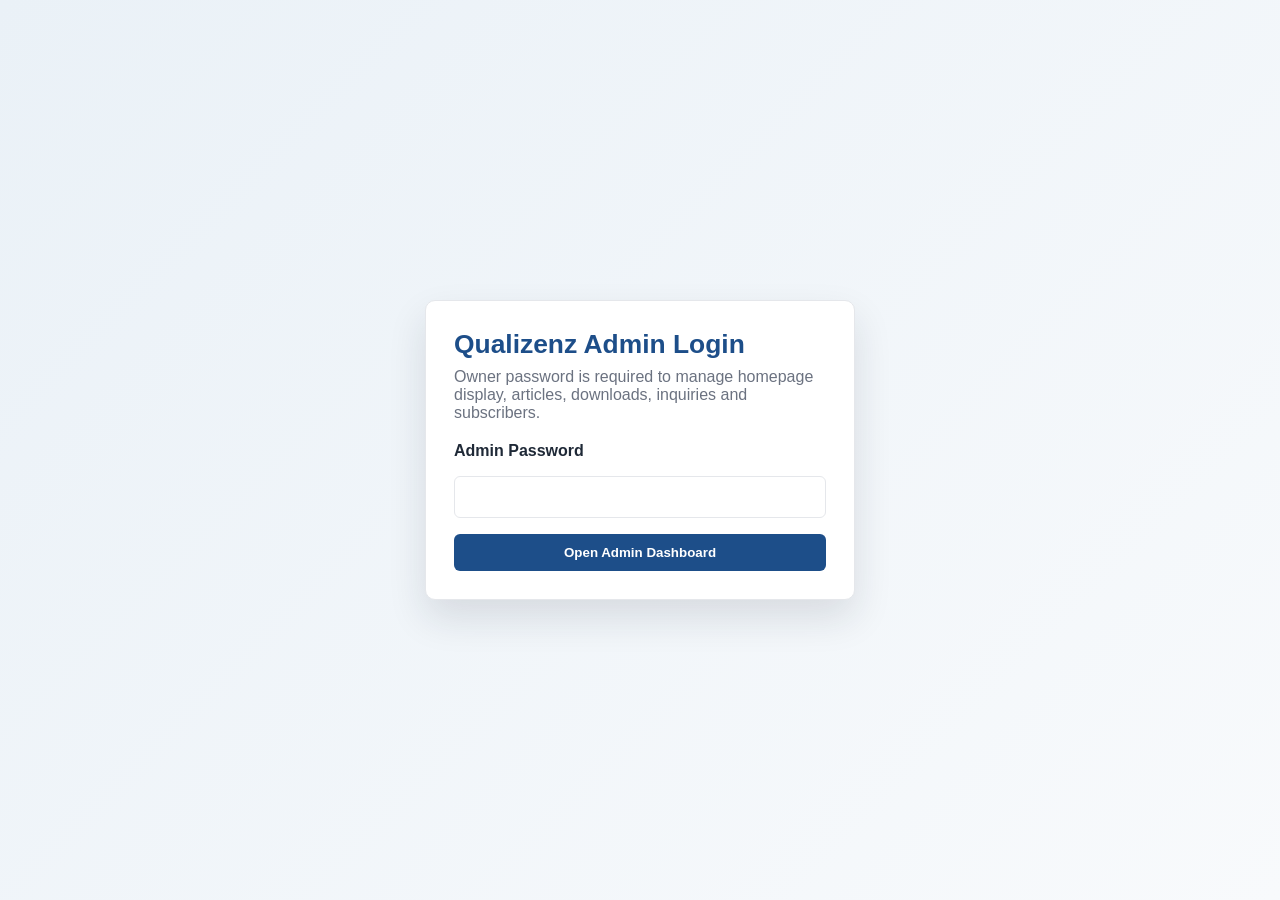
==== commit 77c7f567: "updated design" ====
--- a/admin_dashboard.html
+++ b/admin_dashboard.html
@@ -16,13 +16,20 @@
         }
         * { box-sizing: border-box; margin: 0; padding: 0; }
         body { background: var(--bg); color: var(--text); font-family: "Segoe UI", Tahoma, Geneva, Verdana, sans-serif; }
-        .admin-shell { display: grid; grid-template-columns: 280px 1fr; min-height: 100vh; }
+        .admin-shell { display: none; grid-template-columns: 280px 1fr; min-height: 100vh; }
+        body.admin-authenticated .admin-shell { display: grid; }
+        .admin-login-screen { align-items: center; background: linear-gradient(135deg, #EAF1F7, #F8FAFC); display: flex; justify-content: center; min-height: 100vh; padding: 24px; }
+        body.admin-authenticated .admin-login-screen { display: none; }
+        .auth-card { background: var(--white); border: 1px solid var(--border); border-radius: 10px; box-shadow: 0 18px 38px rgba(23, 32, 51, 0.12); max-width: 430px; padding: 28px; width: 100%; }
+        .auth-card h1 { color: var(--primary); font-size: 1.65rem; margin-bottom: 0.5rem; }
+        .auth-card p { margin-bottom: 1.25rem; }
         .sidebar { background: #172033; color: var(--white); padding: 24px; position: sticky; top: 0; height: 100vh; }
         .sidebar h1 { font-size: 1.35rem; margin-bottom: 0.25rem; }
         .sidebar p { color: #B8C4D2; font-size: 0.9rem; margin-bottom: 1.5rem; }
         .sidebar a, .sidebar button { border-radius: 6px; color: var(--white); display: block; margin-bottom: 8px; padding: 11px 12px; text-align: left; text-decoration: none; width: 100%; }
         .sidebar button { background: transparent; border: 0; cursor: pointer; font: inherit; }
         .sidebar button.active, .sidebar button:hover, .sidebar a:hover { background: var(--primary); }
+        .sidebar button.logout { background: #7F1D1D; margin-top: 14px; }
         .main { padding: 28px; }
         .topbar { align-items: center; display: flex; justify-content: space-between; gap: 1rem; margin-bottom: 24px; }
         .topbar h2 { font-size: 2rem; }
@@ -35,8 +42,10 @@
         form { display: grid; gap: 1rem; }
         label { color: var(--text); font-weight: 700; }
         input, select, textarea { border: 1px solid var(--border); border-radius: 6px; font: inherit; padding: 11px; width: 100%; }
+        input[type="checkbox"] { height: 18px; margin: 0; width: 18px; }
         textarea { min-height: 130px; resize: vertical; }
         .two-col { display: grid; gap: 1rem; grid-template-columns: 1fr 1fr; }
+        .checkbox-grid label { align-items: center; background: #F8FAFC; border: 1px solid var(--border); border-radius: 6px; display: flex; gap: 0.65rem; padding: 12px; }
         .btn { background: var(--primary); border: 0; border-radius: 6px; color: var(--white); cursor: pointer; font-weight: 700; padding: 11px 16px; }
         .btn.secondary { background: #64748B; }
         .btn.danger { background: #B91C1C; }
@@ -55,18 +64,34 @@
     </style>
 </head>
 <body>
+    <section class="admin-login-screen">
+        <div class="auth-card">
+            <h1>Qualizenz Admin Login</h1>
+            <p class="muted">Owner password is required to manage homepage display, articles, downloads, inquiries and subscribers.</p>
+            <form id="adminLoginForm">
+                <label>Admin Password</label>
+                <input type="password" name="password" autocomplete="current-password" required>
+                <button class="btn" type="submit">Open Admin Dashboard</button>
+            </form>
+            <div id="adminLoginMessage"></div>
+        </div>
+    </section>
+
     <div class="admin-shell">
         <aside class="sidebar">
             <h1>Qualizenz Admin</h1>
             <p>Owner-only content dashboard</p>
             <button class="tab active" data-section="dashboard">Dashboard</button>
+            <button class="tab" data-section="homepage">Homepage Display</button>
             <button class="tab" data-section="articles">Articles</button>
             <button class="tab" data-section="templates">Templates</button>
             <button class="tab" data-section="resources">Free Resources</button>
             <button class="tab" data-section="inquiries">Inquiries</button>
             <button class="tab" data-section="subscribers">Subscribers</button>
             <button class="tab" data-section="stats">Statistics</button>
+            <button class="tab" data-section="password">Password</button>
             <a href="index.html">View Website</a>
+            <button class="logout" type="button" onclick="logoutAdmin()">Logout</button>
         </aside>
         <main class="main">
             <div class="topbar">
@@ -80,9 +105,64 @@
             <section id="dashboard" class="section active">
                 <div class="grid" id="statsGrid"></div>
                 <div class="notice">No multi-role access is required. This is a simple owner dashboard for content and inquiry management.</div>
+                <div class="notice">Public document downloads can be generated with Qualizenz header, footer, watermark, date and time stamp when files are uploaded through the Flask article upload endpoint.</div>
+                <div class="notice">Default local admin password: <strong>Qualizenz@2026</strong>. Change it from the Password tab before sharing this admin link.</div>
                 <div class="panel">
                     <h3>Recommended Database Tables</h3>
                     <p class="muted">articles, categories, sop_templates, validation_templates, free_resources, consulting_requests, contact_messages, newsletter_subscribers, downloads, website_statistics</p>
+                </div>
+            </section>
+
+            <section id="password" class="section">
+                <div class="panel">
+                    <h3>Update Admin Password</h3>
+                    <p class="muted">Use one owner password only. Avoid simple passwords and update it before publishing admin access anywhere.</p>
+                    <form id="adminPasswordForm">
+                        <label>Current Password</label>
+                        <input type="password" name="current_password" autocomplete="current-password" required>
+                        <div class="two-col">
+                            <div>
+                                <label>New Password</label>
+                                <input type="password" name="new_password" autocomplete="new-password" minlength="8" required>
+                            </div>
+                            <div>
+                                <label>Confirm New Password</label>
+                                <input type="password" name="confirm_password" autocomplete="new-password" minlength="8" required>
+                            </div>
+                        </div>
+                        <button class="btn" type="submit">Update Password</button>
+                    </form>
+                    <div id="adminPasswordMessage"></div>
+                </div>
+            </section>
+
+            <section id="homepage" class="section">
+                <div class="panel">
+                    <h3>Manage Homepage Display</h3>
+                    <p class="muted">Controls what the public homepage displays when running with the Flask backend. On static GitHub Pages, these settings are browser-local until a real hosted backend/database is connected.</p>
+                    <form id="siteSettingsForm">
+                        <label>Header Banner Text</label>
+                        <input name="header_banner_text" placeholder="GMP Articles | SOP Templates | Validation Documents">
+                        <label>Announcement Banner Text</label>
+                        <input name="announcement_text" placeholder="New GMP Audit Readiness Checklist available for download.">
+                        <label>Homepage Hero Title</label>
+                        <textarea name="hero_title"></textarea>
+                        <label>Homepage Intro Text</label>
+                        <textarea name="hero_intro"></textarea>
+                        <label>Footer Disclaimer Text</label>
+                        <textarea name="footer_disclaimer"></textarea>
+                        <label>Owner Note / Internal Display Instruction</label>
+                        <textarea name="homepage_note" placeholder="Optional note for future homepage changes"></textarea>
+                        <div class="two-col checkbox-grid">
+                            <label><input type="checkbox" name="announcement_visible"> Show announcement banner</label>
+                            <label><input type="checkbox" name="headline"> Show hero/headline section</label>
+                            <label><input type="checkbox" name="latestArticles"> Show latest articles</label>
+                            <label><input type="checkbox" name="store"> Show store/documents section</label>
+                            <label><input type="checkbox" name="consulting"> Show consulting section</label>
+                        </div>
+                        <button class="btn" type="submit">Save Homepage Display</button>
+                    </form>
+                    <div id="siteSettingsMessage"></div>
                 </div>
             </section>
 
@@ -112,6 +192,24 @@
                     </form>
                 </div>
                 <div class="panel"><h3>Manage Articles</h3><div id="articleTable"></div></div>
+                <div class="panel">
+                    <h3>Draft Documents and Branded Downloads</h3>
+                    <p class="muted">Create or save an article as draft, upload a PDF/DOCX here, then publish when ready. Downloads open as a Qualizenz-branded PDF with header, footer, watermark, date and time stamp.</p>
+                    <form id="articleDocumentForm">
+                        <div class="two-col">
+                            <div>
+                                <label>Article Draft</label>
+                                <select name="article_id" id="articleDocumentSelect" required></select>
+                            </div>
+                            <div>
+                                <label>Upload PDF or Word File</label>
+                                <input type="file" name="file" accept=".pdf,.docx" required>
+                            </div>
+                        </div>
+                        <button class="btn" type="submit">Upload Branded Download File</button>
+                    </form>
+                    <div id="articleDocumentUploadMessage"></div>
+                </div>
             </section>
 
             <section id="templates" class="section">
@@ -162,6 +260,9 @@
 
     <script>
         const tables = ["articles", "categories", "sop_templates", "validation_templates", "free_resources", "consulting_requests", "contact_messages", "newsletter_subscribers", "downloads", "website_statistics"];
+        const ADMIN_SESSION_KEY = "qualizenz_admin_authenticated";
+        const ADMIN_PASSWORD_HASH_KEY = "qualizenz_admin_password_hash";
+        const DEFAULT_ADMIN_PASSWORD = "Qualizenz@2026";
 
         function read(key, fallback = []) {
             try { return JSON.parse(localStorage.getItem(key)) || fallback; } catch { return fallback; }
@@ -169,6 +270,138 @@
         function write(key, value) { localStorage.setItem(key, JSON.stringify(value)); }
         function uid(prefix) { return `${prefix}-${Date.now()}`; }
         function rows(key) { return read(key, []); }
+        async function sha256(text) {
+            const data = new TextEncoder().encode(text);
+            const hashBuffer = await crypto.subtle.digest("SHA-256", data);
+            return [...new Uint8Array(hashBuffer)].map(byte => byte.toString(16).padStart(2, "0")).join("");
+        }
+        async function getLocalAdminHash() {
+            const existing = localStorage.getItem(ADMIN_PASSWORD_HASH_KEY);
+            if (existing) return existing;
+            const defaultHash = await sha256(DEFAULT_ADMIN_PASSWORD);
+            localStorage.setItem(ADMIN_PASSWORD_HASH_KEY, defaultHash);
+            return defaultHash;
+        }
+        function setAdminAuthenticated(value) {
+            if (value) {
+                sessionStorage.setItem(ADMIN_SESSION_KEY, "true");
+                document.body.classList.add("admin-authenticated");
+            } else {
+                sessionStorage.removeItem(ADMIN_SESSION_KEY);
+                document.body.classList.remove("admin-authenticated");
+            }
+        }
+        function defaultSiteSettings() {
+            return {
+                header_banner_text: "GMP | SOPs | Validation",
+                announcement_text: "New GMP Audit Readiness Checklist available for download.",
+                announcement_visible: true,
+                hero_title: "GMP articles, templates, validation tools and consulting support for pharma professionals.",
+                hero_intro: "Qualizenz helps QA, QC, production, engineering, validation, audit, training and startup teams learn faster, prepare better documents and find practical GMP resources in one clean platform.",
+                footer_disclaimer: "Qualizenz provides educational resources, templates, and consulting support. All templates and guidance must be reviewed, customized, approved, and controlled by qualified personnel before use in any GMP-regulated environment.",
+                homepage_note: "",
+                sections: {
+                    headline: true,
+                    latestArticles: true,
+                    store: true,
+                    consulting: true
+                }
+            };
+        }
+
+        if (sessionStorage.getItem(ADMIN_SESSION_KEY) === "true") {
+            document.body.classList.add("admin-authenticated");
+        }
+
+        document.getElementById("adminLoginForm").addEventListener("submit", async event => {
+            event.preventDefault();
+            const password = event.currentTarget.elements.password.value;
+            const message = document.getElementById("adminLoginMessage");
+            message.innerHTML = '<p class="muted" style="margin-top: 12px;">Checking password...</p>';
+
+            try {
+                const response = await fetch("/api/admin/login", {
+                    method: "POST",
+                    headers: { "Content-Type": "application/json" },
+                    body: JSON.stringify({ password })
+                });
+                const result = await response.json();
+                if (!response.ok) throw new Error(result.error || "Invalid admin password");
+                setAdminAuthenticated(true);
+                event.currentTarget.reset();
+                message.innerHTML = "";
+                renderAll();
+                return;
+            } catch (error) {
+                if (error.message !== "Failed to fetch") {
+                    message.innerHTML = `<p class="muted" style="margin-top: 12px;">${error.message}</p>`;
+                    return;
+                }
+            }
+
+            const passwordHash = await sha256(password);
+            if (passwordHash === await getLocalAdminHash()) {
+                setAdminAuthenticated(true);
+                event.currentTarget.reset();
+                message.innerHTML = "";
+                renderAll();
+            } else {
+                message.innerHTML = '<p class="muted" style="margin-top: 12px;">Invalid admin password.</p>';
+            }
+        });
+
+        document.getElementById("adminPasswordForm").addEventListener("submit", async event => {
+            event.preventDefault();
+            const form = event.currentTarget;
+            const currentPassword = form.elements.current_password.value;
+            const newPassword = form.elements.new_password.value;
+            const confirmPassword = form.elements.confirm_password.value;
+            const message = document.getElementById("adminPasswordMessage");
+
+            if (newPassword !== confirmPassword) {
+                message.innerHTML = '<p class="muted" style="margin-top: 12px;">New password and confirmation do not match.</p>';
+                return;
+            }
+
+            message.innerHTML = '<p class="muted" style="margin-top: 12px;">Updating password...</p>';
+
+            try {
+                const response = await fetch("/api/admin/change-password", {
+                    method: "POST",
+                    headers: { "Content-Type": "application/json" },
+                    body: JSON.stringify({ current_password: currentPassword, new_password: newPassword })
+                });
+                const result = await response.json();
+                if (!response.ok) throw new Error(result.error || "Password update failed");
+                localStorage.setItem(ADMIN_PASSWORD_HASH_KEY, await sha256(newPassword));
+                form.reset();
+                message.innerHTML = '<p class="badge" style="margin-top: 12px;">Admin password updated.</p>';
+                return;
+            } catch (error) {
+                if (error.message !== "Failed to fetch") {
+                    message.innerHTML = `<p class="muted" style="margin-top: 12px;">${error.message}</p>`;
+                    return;
+                }
+            }
+
+            if (await sha256(currentPassword) !== await getLocalAdminHash()) {
+                message.innerHTML = '<p class="muted" style="margin-top: 12px;">Current password is incorrect.</p>';
+                return;
+            }
+
+            localStorage.setItem(ADMIN_PASSWORD_HASH_KEY, await sha256(newPassword));
+            form.reset();
+            message.innerHTML = '<p class="badge" style="margin-top: 12px;">Admin password updated for this browser.</p>';
+        });
+
+        async function logoutAdmin() {
+            try {
+                await fetch("/api/admin/logout", { method: "POST" });
+            } catch (error) {
+                // Static preview mode logs out locally.
+            }
+            setAdminAuthenticated(false);
+        }
 
         document.querySelectorAll(".tab").forEach(button => {
             button.addEventListener("click", () => {
@@ -177,9 +410,71 @@
                 button.classList.add("active");
                 document.getElementById(button.dataset.section).classList.add("active");
                 document.getElementById("pageTitle").textContent = button.textContent;
+                if (button.dataset.section === "homepage") loadSiteSettings();
                 renderAll();
             });
         });
+
+        document.getElementById("siteSettingsForm").addEventListener("submit", async event => {
+            event.preventDefault();
+            const form = event.currentTarget;
+            const settings = {
+                header_banner_text: form.elements.header_banner_text.value.trim(),
+                announcement_text: form.elements.announcement_text.value.trim(),
+                announcement_visible: form.elements.announcement_visible.checked,
+                hero_title: form.elements.hero_title.value.trim(),
+                hero_intro: form.elements.hero_intro.value.trim(),
+                footer_disclaimer: form.elements.footer_disclaimer.value.trim(),
+                homepage_note: form.elements.homepage_note.value.trim(),
+                sections: {
+                    headline: form.elements.headline.checked,
+                    latestArticles: form.elements.latestArticles.checked,
+                    store: form.elements.store.checked,
+                    consulting: form.elements.consulting.checked
+                }
+            };
+
+            write("site_settings", settings);
+            const message = document.getElementById("siteSettingsMessage");
+            message.innerHTML = '<p class="muted" style="margin-top: 12px;">Saving homepage display...</p>';
+
+            try {
+                const response = await fetch("/api/admin/site-settings", {
+                    method: "POST",
+                    headers: { "Content-Type": "application/json" },
+                    body: JSON.stringify(settings)
+                });
+                if (!response.ok) throw new Error("Backend save failed");
+                message.innerHTML = '<p class="badge" style="margin-top: 12px;">Homepage display saved.</p>';
+            } catch (error) {
+                message.innerHTML = '<p class="muted" style="margin-top: 12px;">Saved in this browser. Start the Flask backend to save globally.</p>';
+            }
+        });
+
+        async function loadSiteSettings() {
+            let settings = { ...defaultSiteSettings(), ...read("site_settings", {}) };
+            try {
+                const response = await fetch("/api/site-settings", { cache: "no-store" });
+                if (response.ok) settings = { ...settings, ...await response.json() };
+            } catch (error) {
+                // Static GitHub Pages mode uses browser-local settings until backend hosting is connected.
+            }
+
+            settings.sections = { ...defaultSiteSettings().sections, ...(settings.sections || {}) };
+            write("site_settings", settings);
+
+            const form = document.getElementById("siteSettingsForm");
+            form.elements.header_banner_text.value = settings.header_banner_text || "";
+            form.elements.announcement_text.value = settings.announcement_text || "";
+            form.elements.announcement_visible.checked = settings.announcement_visible !== false;
+            form.elements.hero_title.value = settings.hero_title || "";
+            form.elements.hero_intro.value = settings.hero_intro || "";
+            form.elements.footer_disclaimer.value = settings.footer_disclaimer || "";
+            form.elements.homepage_note.value = settings.homepage_note || "";
+            Object.entries(settings.sections).forEach(([key, value]) => {
+                if (form.elements[key]) form.elements[key].checked = Boolean(value);
+            });
+        }
 
         document.getElementById("articleForm").addEventListener("submit", event => {
             event.preventDefault();
@@ -191,9 +486,48 @@
             const articleRows = rows("articles").filter(row => row.id !== data.id);
             articleRows.unshift(data);
             write("articles", articleRows);
+            saveArticleToBackend(data);
             event.currentTarget.reset();
             renderAll();
         });
+
+        document.getElementById("articleDocumentForm").addEventListener("submit", async event => {
+            event.preventDefault();
+            const form = event.currentTarget;
+            const articleId = form.elements.article_id.value;
+            const file = form.elements.file.files[0];
+            const message = document.getElementById("articleDocumentUploadMessage");
+            if (!articleId || !file) return;
+            message.innerHTML = '<p class="muted" style="margin-top: 12px;">Uploading document...</p>';
+
+            const payload = new FormData();
+            payload.append("file", file);
+
+            try {
+                const response = await fetch(`/api/articles/${encodeURIComponent(articleId)}/upload-file`, {
+                    method: "POST",
+                    body: payload
+                });
+                const result = await response.json();
+                if (!response.ok) throw new Error(result.error || "Upload failed");
+                message.innerHTML = `<p class="badge" style="margin-top: 12px;">Uploaded. Download URL: ${result.file.public_download_url}</p>`;
+                form.reset();
+            } catch (error) {
+                message.innerHTML = `<p class="muted" style="margin-top: 12px;">${error.message}. Save the article while Flask is running, then upload the document again.</p>`;
+            }
+        });
+
+        async function saveArticleToBackend(data) {
+            try {
+                await fetch("/api/articles/add", {
+                    method: "POST",
+                    headers: { "Content-Type": "application/json" },
+                    body: JSON.stringify(data)
+                });
+            } catch (error) {
+                // Static GitHub Pages mode keeps article records in browser storage.
+            }
+        }
 
         document.getElementById("templateForm").addEventListener("submit", event => {
             event.preventDefault();
@@ -259,12 +593,23 @@
             document.getElementById("statsGrid").innerHTML = stats.slice(0, 8).map(statCard).join("");
             document.getElementById("statsDetailGrid").innerHTML = stats.map(statCard).join("");
             table("articleTable", data.articles, ["title", "category", "author", "status", "publishDate"], "articles", true);
+            renderArticleDocumentOptions(data.articles);
             table("templateTable", [...data.sop_templates, ...data.validation_templates], ["title", "category", "access", "price", "fileType", "fileName"]);
             table("resourceTable", data.free_resources, ["title", "category", "fileName", "createdAt"], "free_resources");
             table("consultingTable", data.consulting_requests, ["name", "email", "service", "country", "company", "documentName"]);
             table("contactTable", data.contact_messages, ["name", "email", "topic", "message"]);
             table("subscriberTable", data.newsletter_subscribers, ["email", "source", "createdAt"]);
             table("downloadTable", data.downloads, ["resourceId", "page", "createdAt"]);
+        }
+
+        function renderArticleDocumentOptions(articles) {
+            const select = document.getElementById("articleDocumentSelect");
+            if (!select) return;
+            if (!articles.length) {
+                select.innerHTML = '<option value="">Create an article draft first</option>';
+                return;
+            }
+            select.innerHTML = articles.map(article => `<option value="${article.id}">${format(article.title)} (${article.status || "Draft"})</option>`).join("");
         }
 
         function statCard([label, value]) {
